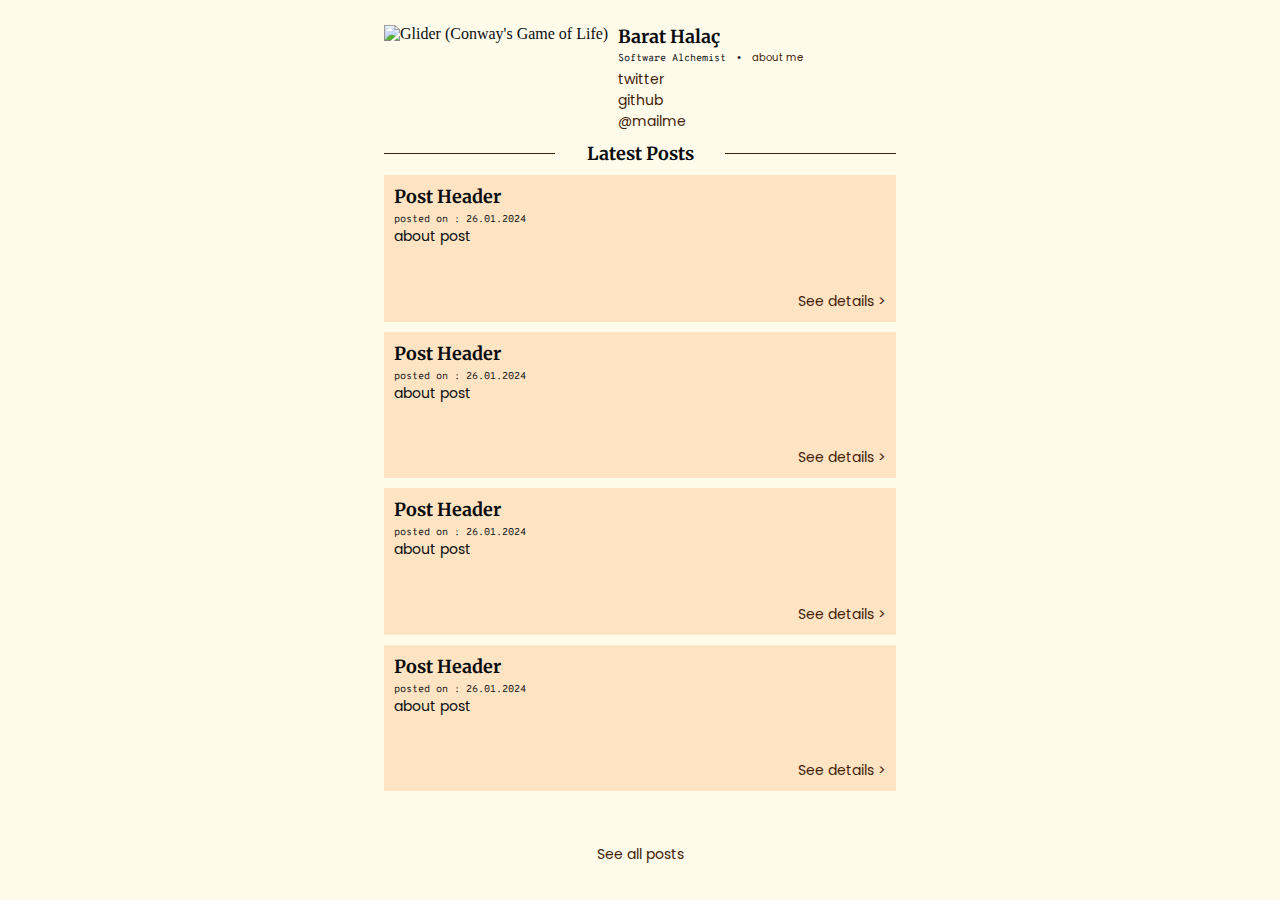
==== views/index.html @ a6448f35 "first commit" ====
<!DOCTYPE html>
<html lang="en">
<head>
    <meta charset="UTF-8">
    <meta name="viewport" content="width=device-width, initial-scale=1.0">
    <title>bhh</title>
    <link rel="stylesheet" href="../assets/css/main.css">
</head>
<body class="light flex all-center">
    <main class="standart-layout flex flex-col">
        <header class="flex flex-row w-4 gap-1 center-horizontal">
            <picture>
               <img src="https://images.saymedia-content.com/.image/ar_1:1%2Cc_fill%2Ccs_srgb%2Cq_auto:eco%2Cw_1200/MTk2NjUwMjQ5NTkzMzAwNzk4/astounding-ways-how-mathematics-is-a-part-of-nature-.png" alt="Glider (Conway's Game of Life)">
            </picture>
            <div class="flex flex-col  justify-center gap-1">
                <div>
                        <h1>Barat Halaç</h1>
                    <div class="flex all-center gap-1 mt-1">
                        <small>Software Alchemist</small>
                        <small>•</small>
                        <small><a style="font-size: 10px;" class="link" href="about.html">about me</a></small>
                    </div>
                </div>
                <ul class="flex flex-col">
                    <li><a class="link base-text" href="https://www.twitter.com/zefxe" target="_blank">twitter</a></li>
                    <li><a class="link" href="https://www.github.com/rqoto" target="_blank">github</a></li>
                    <li><a class="link" href="mailto:barathalac@gmail.com">@mailme</a></li>
                </ul>
            </div>
        </header>
        <main class="w-10 flex flex-col items-center mt-1 h-10 relative">
            <div class="flex w-4 all-center">
                <div style="height: 1px;" class="divide w-10"></div>
                <h1 class="block w-10 text-center">Latest Posts</h1>
                <div style="height: 1px;"class="divide w-10"></div>
            </div>
            <article style="background-color: bisque; " class="w-4 h-2 p-1 flex flex-col relative mt-1">
                <header>
                    <h1 class="">Post Header</h1>
                    <small>posted on : 26.01.2024</small>
                </header>
                <p class="base-text">
                    about post
                </p>
                <footer >
                    <a class="link absolute r-10 b-10 post-link" href="post.html">See details > </a>
                </footer>
            </article>

            <article style="background-color: bisque; " class="w-4 h-2 p-1 flex flex-col relative mt-1">
                <header>
                    <h1 class="">Post Header</h1>
                    <small>posted on : 26.01.2024</small>
                </header>
                <p class="base-text">
                    about post
                </p>
                <footer  >
                    <a class="link absolute r-10 b-10 post-link" href="post.html">See details > </a>
                </footer>
            </article>

            <article style="background-color: bisque; " class="w-4 h-2 p-1 flex flex-col relative mt-1">
                <header>
                    <h1 class="">Post Header</h1>
                    <small>posted on : 26.01.2024</small>
                </header>
                <p class="base-text">
                    about post
                </p>
                <footer >
                    <a class="link absolute r-10 b-10 post-link" href="post.html">See details > </a>
                </footer>
            </article>

            <article style="background-color: bisque; " class="w-4 h-2 p-1 flex flex-col relative mt-1">
                <header>
                    <h1 class="">Post Header</h1>
                    <small>posted on : 26.01.2024</small>
                </header>
                <p class="base-text">
                    about post
                </p>
                <footer  >
                    <a class="link absolute r-10 b-10 post-link" href="post.html">See details > </a>
                </footer>
            </article>

            <footer class="flex w-10 h-1 all-center">
                <a class="link absolute b-10" href="allposts.html">See all posts</a>
            </footer>
        </main>
        
    </main>
</body>
</html>
---- assets/css/main.css ----
@import url(reset.css);
@import url(layout.css);
@import url(text.css);
@import url(variables.css);
@import url(colors.css);
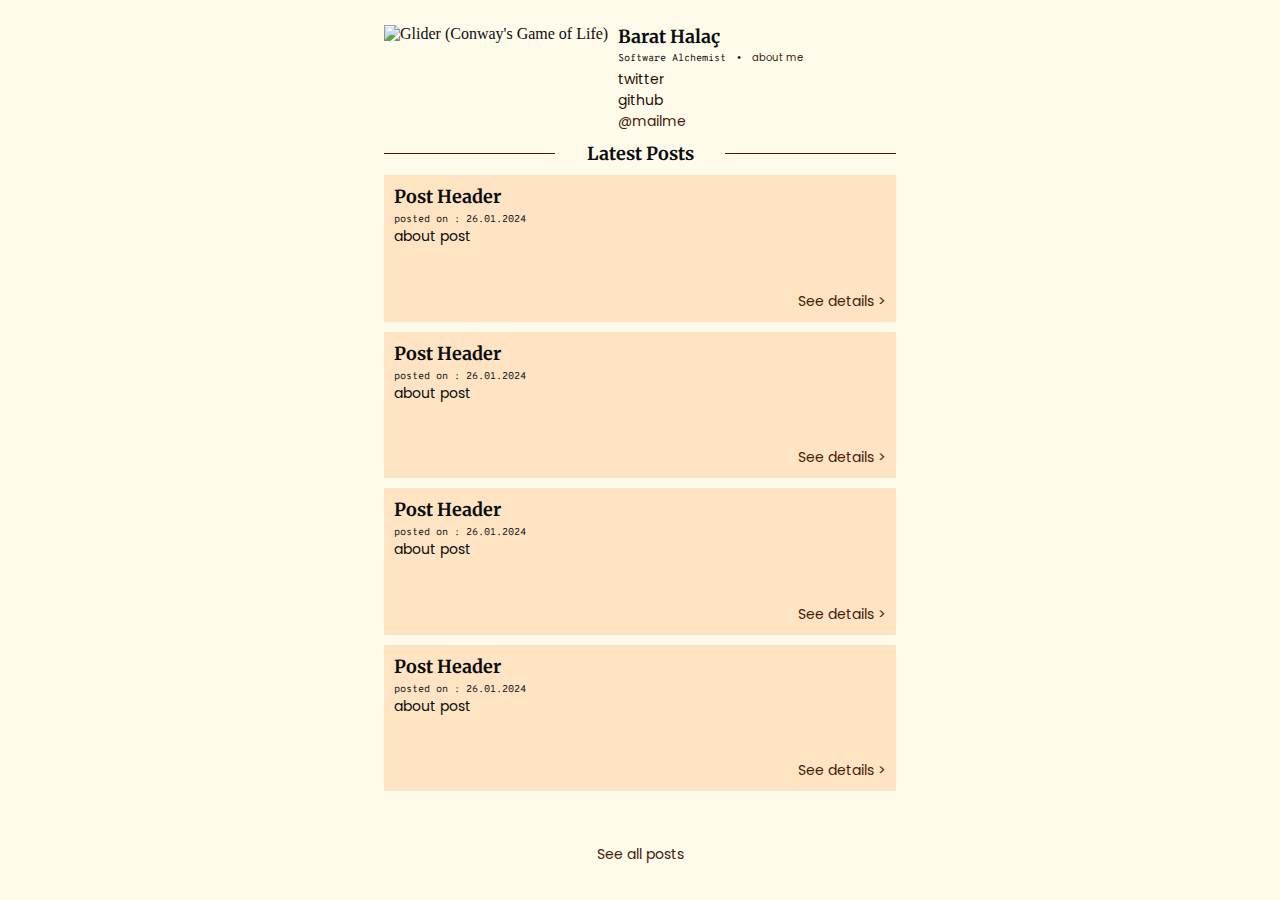
==== commit aa2f246c: "Update index.html" ====
--- a/views/index.html
+++ b/views/index.html
@@ -22,9 +22,9 @@
                     </div>
                 </div>
                 <ul class="flex flex-col">
-                    <li><a class="link base-text" href="https://www.twitter.com/zefxe" target="_blank">twitter</a></li>
-                    <li><a class="link" href="https://www.github.com/rqoto" target="_blank">github</a></li>
-                    <li><a class="link" href="mailto:barathalac@gmail.com">@mailme</a></li>
+                    <li><a class="link base-text" href="" target="_blank">twitter</a></li>
+                    <li><a class="link" href="" target="_blank">github</a></li>
+                    <li><a class="link" href="mailto:example@mail.com">@mailme</a></li>
                 </ul>
             </div>
         </header>
@@ -93,4 +93,4 @@
         
     </main>
 </body>
-</html>+</html>
